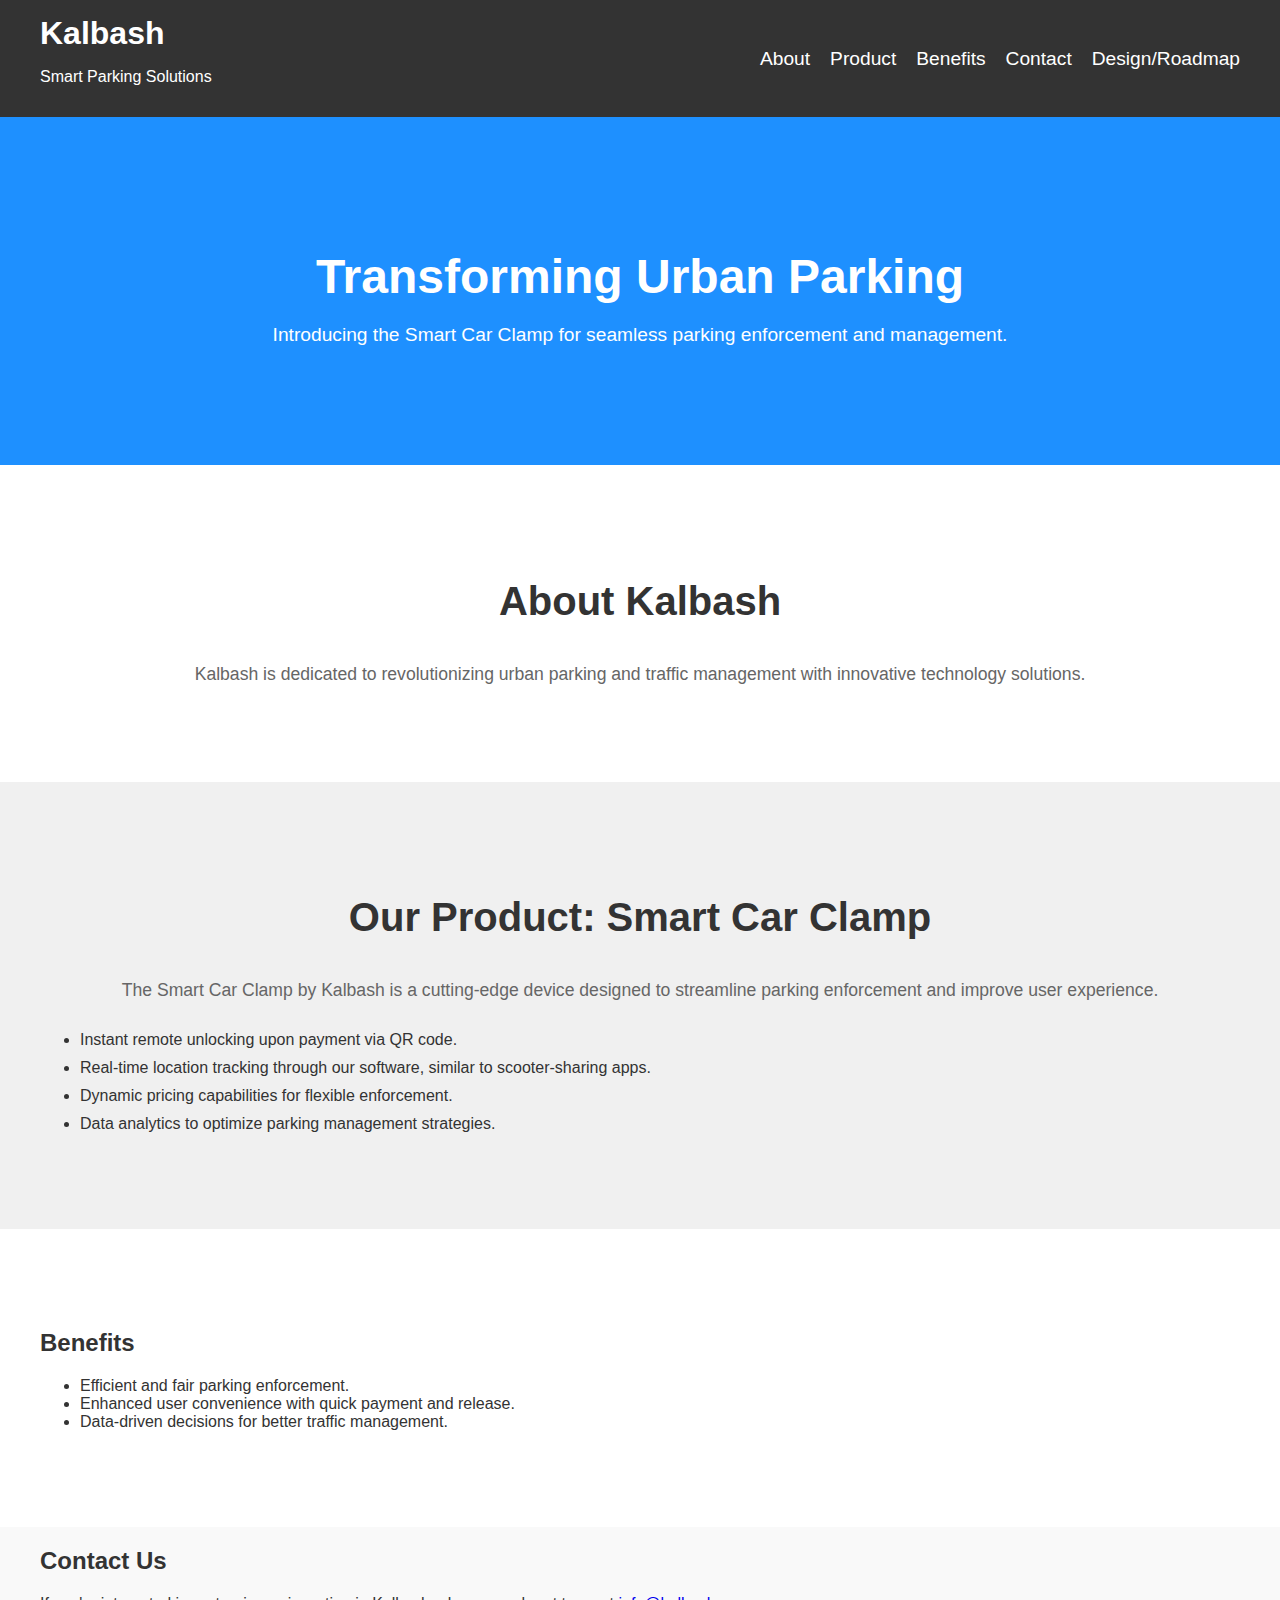
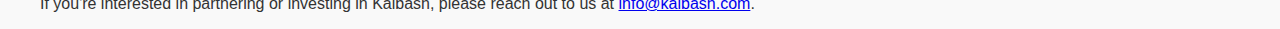
==== index.htm @ cf342f0e "Add files via upload" ====
<!DOCTYPE html>
<html lang="en">
<head>
    <meta charset="UTF-8">
    <meta name="viewport" content="width=device-width, initial-scale=1.0">
    <title>Kalbash - Smart Parking Solutions</title>
    <link rel="stylesheet" href="styles.css">
</head>
<body>
    <header>
        <div class="container">
            <div id="logo">
                <h1>Kalbash</h1>
                <p>Smart Parking Solutions</p>
            </div>
            <nav>
                <ul class="nav-links">
                    <li><a href="#about">About</a></li>
                    <li><a href="#product">Product</a></li>
                    <li><a href="#benefits">Benefits</a></li>
                    <li><a href="#contact">Contact</a></li>
                    <li><a href="design.htm">Design/Roadmap</a></li>
                </ul>
                <div class="burger">
                    <div class="line1"></div>
                    <div class="line2"></div>
                    <div class="line3"></div>
                </div>
            </nav>
        </div>
    </header>

    <section id="hero">
        <div class="container">
            <h1>Transforming Urban Parking</h1>
            <p>Introducing the Smart Car Clamp for seamless parking enforcement and management.</p>
        </div>
    </section>

    <section id="about">
        <div class="container">
            <h2>About Kalbash</h2>
            <p>Kalbash is dedicated to revolutionizing urban parking and traffic management with innovative technology solutions.</p>
        </div>
    </section>
    
    <section id="product">
        <div class="container">
            <h2>Our Product: Smart Car Clamp</h2>
            <p>The Smart Car Clamp by Kalbash is a cutting-edge device designed to streamline parking enforcement and improve user experience.</p>
            <ul class="features">
                <li>Instant remote unlocking upon payment via QR code.</li>
                <li>Real-time location tracking through our software, similar to scooter-sharing apps.</li>
                <li>Dynamic pricing capabilities for flexible enforcement.</li>
                <li>Data analytics to optimize parking management strategies.</li>
            </ul>
        </div>
    </section>
    
    <section id="benefits">
        <div class="container">
            <h2>Benefits</h2>
            <ul>
                <li>Efficient and fair parking enforcement.</li>
                <li>Enhanced user convenience with quick payment and release.</li>
                <li>Data-driven decisions for better traffic management.</li>
            </ul>
        </div>
    </section>
    
    <section id="contact">
        <div class="container">
            <h2>Contact Us</h2>
            <p>If you're interested in partnering or investing in Kalbash, please reach out to us at <a href="mailto:info@kalbash.com">info@kalbash.com</a>.</p>
        </div>
    </section>

    <script src="app.js"></script>
</body>
</html>
---- styles.css ----
/* Global Styles */
body {
    font-family: 'Arial', sans-serif;
    margin: 0;
    padding: 0;
    box-sizing: border-box;
    background-color: #f9f9f9;
    color: #333;
}

.container {
    max-width: 1200px;
    margin: 0 auto;
    padding: 0 20px;
}

/* Header Styles */
header {
    background-color: #333;
    color: #fff;
    padding: 15px 0;
}

header .container {
    display: flex;
    justify-content: space-between;
    align-items: center;
}

#logo {
    flex: 1;
}

#logo h1 {
    margin: 0;
    font-size: 2rem;
}

nav {
    flex: 3;
    text-align: right;
}

.nav-links {
    list-style-type: none;
    margin: 0;
    padding: 0;
    display: flex;
    justify-content: flex-end;
}

.nav-links li {
    margin-left: 20px;
}

.nav-links li a {
    text-decoration: none;
    color: #fff;
    font-size: 1.2rem;
    transition: color 0.3s ease;
}

.nav-links li a:hover {
    color: #ffd700; /* Change color on hover */
}

.burger {
    display: none;
    cursor: pointer;
}

.burger div {
    width: 25px;
    height: 3px;
    background-color: #fff;
    margin: 5px;
    transition: all 0.3s ease;
}

@media screen and (max-width: 768px) {
    .nav-links {
        display: none;
        flex-direction: column;
        width: 100%;
        position: absolute;
        top: 60px;
        left: 0;
        background-color: #333;
        padding: 10px 0;
        text-align: center;
        box-shadow: 0 2px 5px rgba(0,0,0,0.1);
        z-index: 1;
    }

    .nav-links.active {
        display: flex;
    }

    .nav-links li {
        margin: 10px 0;
    }

    .burger {
        display: block;
    }

    .line1 {
        transform: rotate(-45deg) translate(-5px, 6px);
    }

    .line2 {
        opacity: 0;
    }

    .line3 {
        transform: rotate(45deg) translate(-5px, -6px);
    }
}

/* Hero Section Styles */
#hero {
    background-color: #1e90ff;
    color: #fff;
    padding: 100px 0;
    text-align: center;
}

#hero h1 {
    font-size: 3rem;
    margin-bottom: 20px;
}

#hero p {
    font-size: 1.2rem;
}

/* About Section Styles */
#about {
    padding: 80px 0;
    background-color: #fff;
}

#about h2 {
    font-size: 2.5rem;
    text-align: center;
    margin-bottom: 40px;
}

#about p {
    font-size: 1.1rem;
    text-align: center;
    color: #666;
}

/* Product Section Styles */
#product {
    padding: 80px 0;
    background-color: #f0f0f0;
}

#product h2 {
    font-size: 2.5rem;
    text-align: center;
    margin-bottom: 40px;
}

#product p {
    font-size: 1.1rem;
    text-align: center;
    color: #666;
}

.features {
    margin-top: 30px;
    text-align: left;
}

.features li {
    margin-bottom: 10px;
}

/* Benefits Section Styles */
#benefits {
    padding: 80px 0;
    background-color: #fff
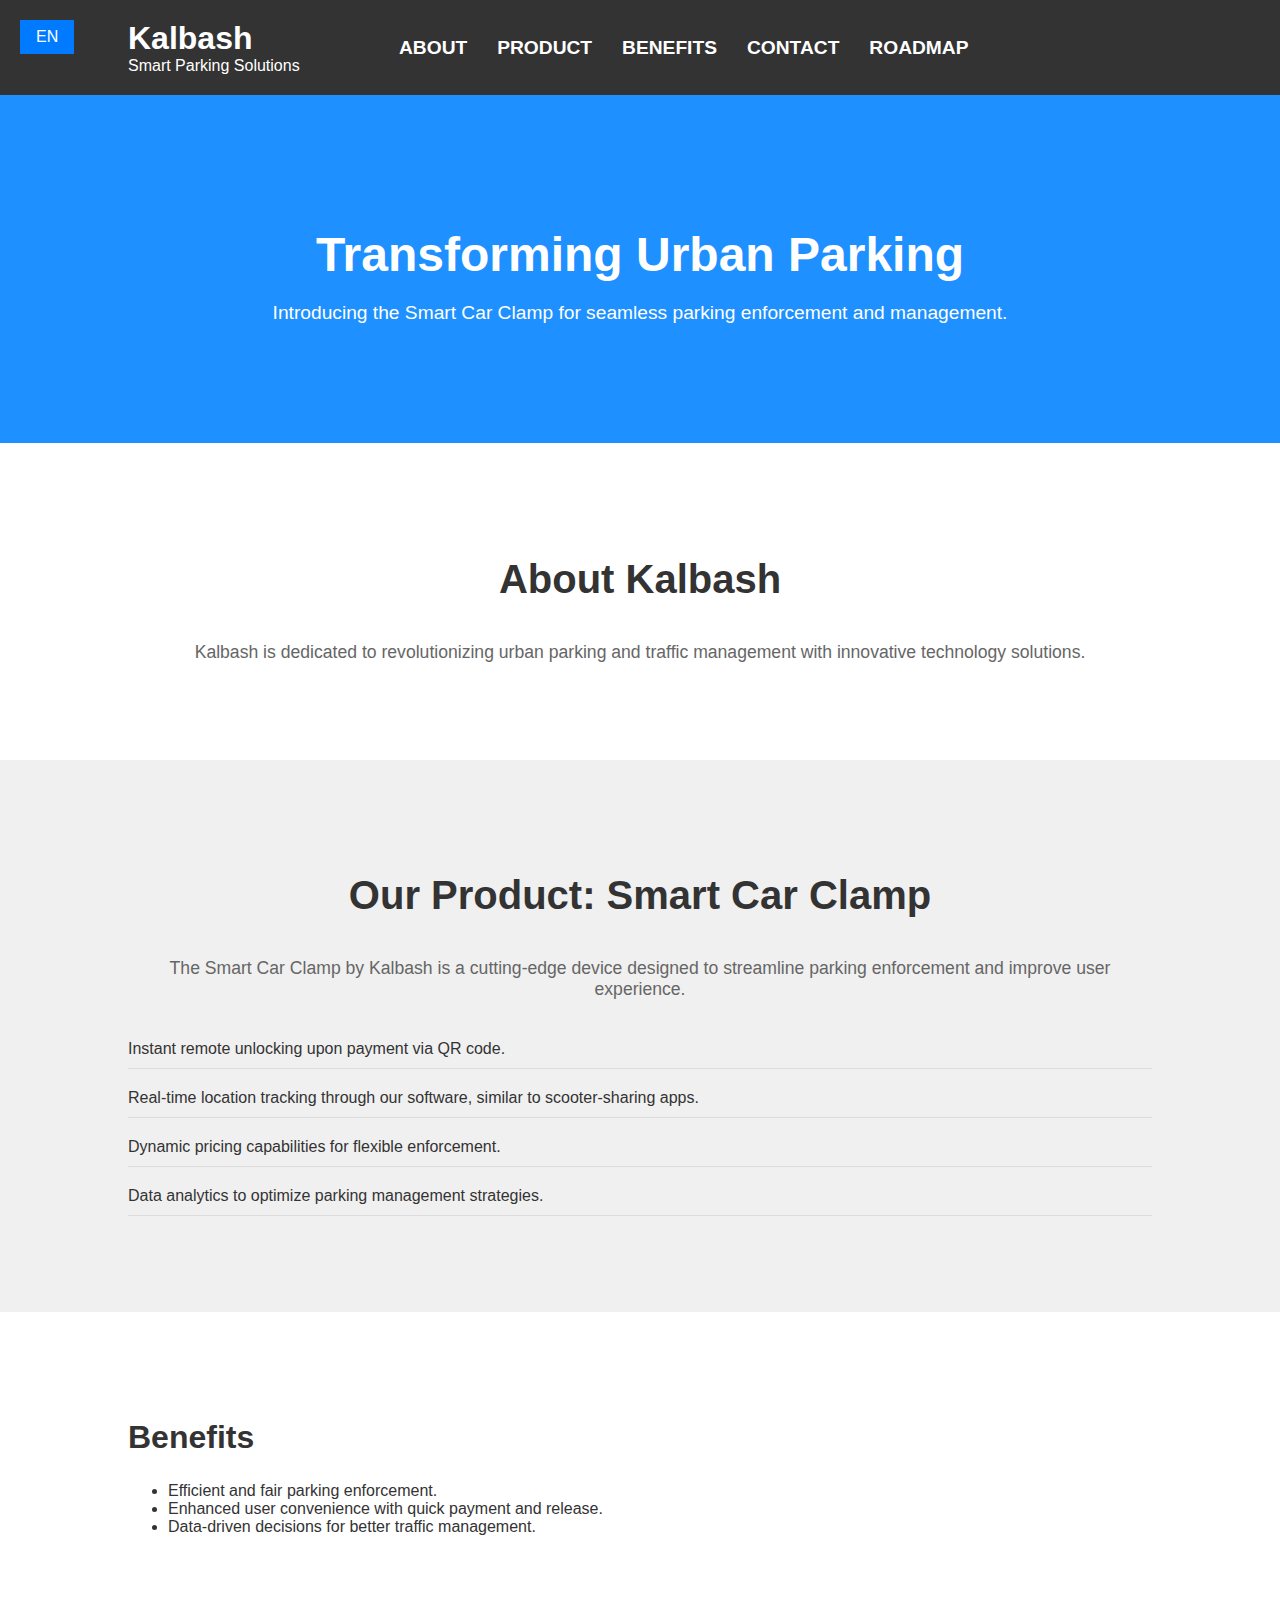
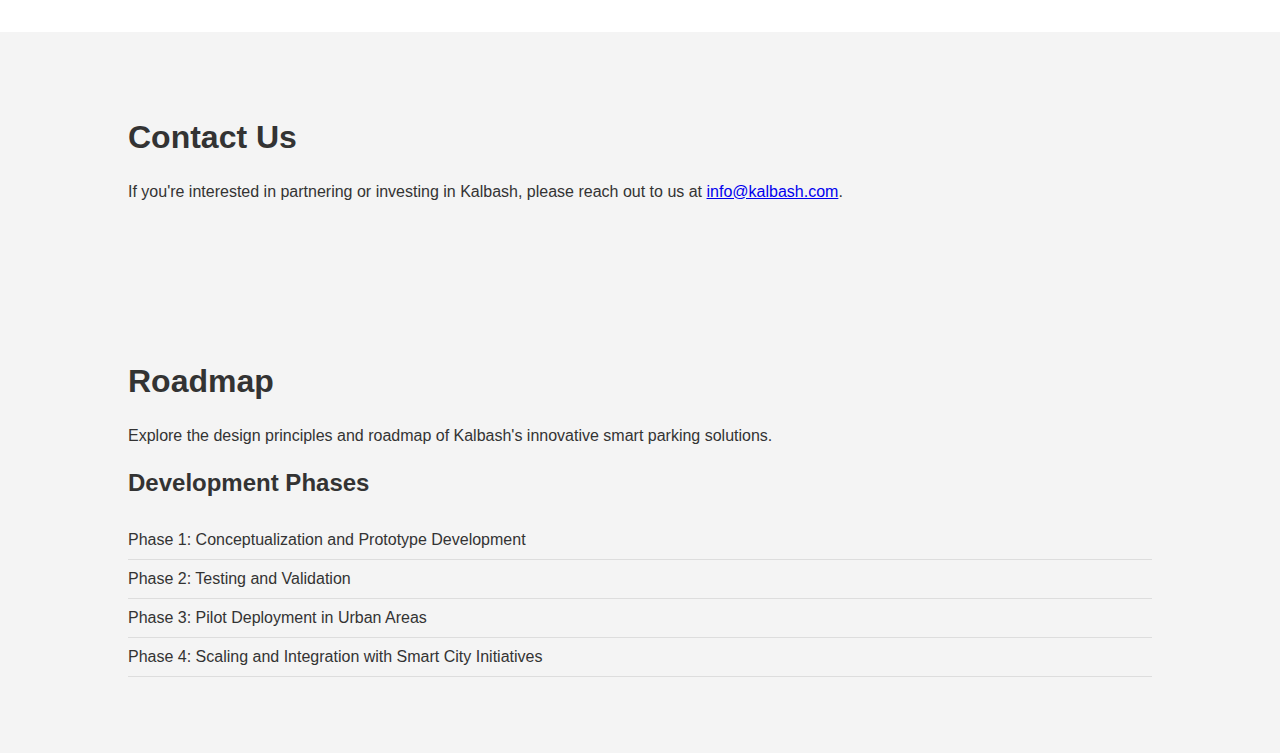
==== commit 3f40d39e: "Update index.htm" ====
--- a/index.htm
+++ b/index.htm
@@ -5,13 +5,128 @@
     <meta name="viewport" content="width=device-width, initial-scale=1.0">
     <title>Kalbash - Smart Parking Solutions</title>
     <link rel="stylesheet" href="styles.css">
+    <style>
+        /* Additional styles for language toggle */
+        .language-toggle {
+            position: absolute;
+            top: 20px;
+            left: 20px;
+            z-index: 1000; /* Ensure it's above other elements */
+        }
+        
+        .language-toggle button {
+            padding: 8px 16px;
+            font-size: 16px;
+            background-color: #007bff;
+            color: white;
+            border: none;
+            cursor: pointer;
+            outline: none;
+            transition: background-color 0.3s ease;
+        }
+        
+        .language-toggle button:hover {
+            background-color: #0056b3;
+        }
+
+        /* Techy Theme */
+        body {
+            font-family: 'Arial', sans-serif;
+            color: #333;
+            background-color: #f4f4f4;
+            margin: 0;
+            padding: 0;
+        }
+
+        header {
+            background-color: #333;
+            color: #fff;
+            padding: 20px 0;
+        }
+
+        header h1, header p {
+            margin: 0;
+        }
+
+        nav {
+            display: flex;
+            justify-content: space-between;
+            align-items: center;
+        }
+
+        .nav-links {
+            list-style: none;
+            padding: 0;
+            margin: 0;
+            display: flex;
+        }
+
+        .nav-links li {
+            margin: 0 15px;
+        }
+
+        .nav-links a {
+            color: #fff;
+            text-decoration: none;
+            font-weight: bold;
+            text-transform: uppercase;
+        }
+
+        .nav-links a.active {
+            border-bottom: 2px solid #007bff;
+        }
+
+        .container {
+            width: 80%;
+            margin: 0 auto;
+        }
+
+        section {
+            padding: 60px 0;
+        }
+
+        h1, h2, h3 {
+            font-family: 'Roboto', sans-serif;
+            font-weight: 700;
+        }
+
+        h1 {
+            font-size: 2.5em;
+        }
+
+        h2 {
+            font-size: 2em;
+        }
+
+        h3 {
+            font-size: 1.5em;
+        }
+
+        .roadmap ul, .features {
+            list-style-type: none;
+            padding: 0;
+        }
+
+        .roadmap li, .features li {
+            padding: 10px 0;
+            border-bottom: 1px solid #ddd;
+        }
+    </style>
 </head>
 <body>
+    <!-- Language Toggle -->
+    <div class="language-toggle">
+        <button>EN</button>
+    </div>
+
+    <!-- Header -->
     <header>
         <div class="container">
             <div id="logo">
-                <h1>Kalbash</h1>
-                <p>Smart Parking Solutions</p>
+                <h1 id="logo-en">Kalbash</h1>
+                <h1 id="logo-ar" style="display: none;">كلباش</h1>
+                <p id="slogan-en">Smart Parking Solutions</p>
+                <p id="slogan-ar" style="display: none;">حلول ذكية لمشاكل وقوف السيارات</p>
             </div>
             <nav>
                 <ul class="nav-links">
@@ -19,35 +134,37 @@
                     <li><a href="#product">Product</a></li>
                     <li><a href="#benefits">Benefits</a></li>
                     <li><a href="#contact">Contact</a></li>
-                    <li><a href="design.htm">Design/Roadmap</a></li>
+                    <li><a href="#design-roadmap">Roadmap</a></li>
                 </ul>
-                <div class="burger">
-                    <div class="line1"></div>
-                    <div class="line2"></div>
-                    <div class="line3"></div>
-                </div>
             </nav>
         </div>
     </header>
 
+    <!-- Sections (About, Product, Benefits, Contact) -->
     <section id="hero">
         <div class="container">
-            <h1>Transforming Urban Parking</h1>
-            <p>Introducing the Smart Car Clamp for seamless parking enforcement and management.</p>
+            <h1 id="hero-title-en">Transforming Urban Parking</h1>
+            <h1 id="hero-title-ar" style="display: none;">تحويل مواقف السيارات الحضرية</h1>
+            <p id="hero-text-en">Introducing the Smart Car Clamp for seamless parking enforcement and management.</p>
+            <p id="hero-text-ar" style="display: none;">تقديم مشبك السيارة الذكي لإدارة وتنفيذ إجراءات التوقف عند الحاجة.</p>
         </div>
     </section>
 
     <section id="about">
         <div class="container">
-            <h2>About Kalbash</h2>
-            <p>Kalbash is dedicated to revolutionizing urban parking and traffic management with innovative technology solutions.</p>
+            <h2 id="about-title-en">About Kalbash</h2>
+            <h2 id="about-title-ar" style="display: none;">حول كلباش</h2>
+            <p id="about-text-en">Kalbash is dedicated to revolutionizing urban parking and traffic management with innovative technology solutions.</p>
+            <p id="about-text-ar" style="display: none;">تكرس كلباش لإحداث ثورة في مجال إدارة مواقف السيارات الحضرية وإدارة حركة المرور بحلول تكنولوجية مبتكرة.</p>
         </div>
     </section>
     
     <section id="product">
         <div class="container">
-            <h2>Our Product: Smart Car Clamp</h2>
-            <p>The Smart Car Clamp by Kalbash is a cutting-edge device designed to streamline parking enforcement and improve user experience.</p>
+            <h2 id="product-title-en">Our Product: Smart Car Clamp</h2>
+            <h2 id="product-title-ar" style="display: none;">منتجنا: مشبك السيارة الذكي</h2>
+            <p id="product-text-en">The Smart Car Clamp by Kalbash is a cutting-edge device designed to streamline parking enforcement and improve user experience.</p>
+            <p id="product-text-ar" style="display: none;">مشبك السيارة الذكي من كلباش هو جهاز متطور يهدف إلى تبسيط إدارة وتنفيذ إجراءات التوقف وتحسين تجربة المستخدم.</p>
             <ul class="features">
                 <li>Instant remote unlocking upon payment via QR code.</li>
                 <li>Real-time location tracking through our software, similar to scooter-sharing apps.</li>
@@ -59,7 +176,8 @@
     
     <section id="benefits">
         <div class="container">
-            <h2>Benefits</h2>
+            <h2 id="benefits-title-en">Benefits</h2>
+            <h2 id="benefits-title-ar" style="display: none;">الفوائد</h2>
             <ul>
                 <li>Efficient and fair parking enforcement.</li>
                 <li>Enhanced user convenience with quick payment and release.</li>
@@ -70,11 +188,79 @@
     
     <section id="contact">
         <div class="container">
-            <h2>Contact Us</h2>
+            <h2 id="contact-title-en">Contact Us</h2>
+            <h2 id="contact-title-ar" style="display: none;">اتصل بنا</h2>
             <p>If you're interested in partnering or investing in Kalbash, please reach out to us at <a href="mailto:info@kalbash.com">info@kalbash.com</a>.</p>
         </div>
     </section>
 
-    <script src="app.js"></script>
+    <!-- Roadmap Section -->
+    <section id="design-roadmap">
+        <div class="container">
+            <h2 id="design-roadmap-title-en">Roadmap</h2>
+            <h2 id="design-roadmap-title-ar" style="display: none;">التصميم وخارطة الطريق</h2>
+            <p id="design-roadmap-text-en">Explore the design principles and roadmap of Kalbash's innovative smart parking solutions.</p>
+            <p id="design-roadmap-text-ar" style="display: none;">استكشف مبادئ التصميم وخارطة الطريق لحلول كلباش المبتكرة لوقوف السيارات.</p>
+            <div class="roadmap">
+                <h3 id="roadmap-title-en">Development Phases</h3>
+                <h3 id="roadmap-title-ar" style="display: none;">مراحل التطوير</h3>
+                <ul>
+                    <li>Phase 1: Conceptualization and Prototype Development</li>
+                    <li>Phase 2: Testing and Validation</li>
+                    <li>Phase 3: Pilot Deployment in Urban Areas</li>
+                    <li>Phase 4: Scaling and Integration with Smart City Initiatives</li>
+                </ul>
+            </div>
+        </div>
+    </section>
+
+    <!-- JavaScript for Language Toggle -->
+    <script>
+        document.addEventListener('DOMContentLoaded', function() {
+            // Select elements
+            const languageButton = document.querySelector('.language-toggle button');
+            const nav = document.querySelector('.nav-links');
+
+            // Function to toggle between languages
+            function toggleLanguage() {
+                var currentLang = document.documentElement.lang;
+                var newLang = (currentLang === 'en') ? 'ar' : 'en'; // Toggle between 'en' and 'ar'
+                
+                // Set HTML lang attribute to toggle language
+                document.documentElement.lang = newLang;
+                
+                // Update button text accordingly
+                languageButton.textContent = (newLang === 'en') ? 'EN' : 'عربي';
+                
+                // Update text direction for Arabic
+                document.body.dir = (newLang === 'ar') ? 'rtl' : 'ltr';
+                
+                // Close navigation menu on language toggle (if open)
+                nav.classList.remove('active');
+            }
+
+            // Smooth scrolling for anchor links
+            const links = document.querySelectorAll('.nav-links a');
+
+            links.forEach(link => {
+                link.addEventListener('click', function(e) {
+                    e.preventDefault();
+
+                    const targetId = this.getAttribute('href').substring(1); // Get target section ID excluding '#'
+                    const targetSection = document.getElementById(targetId); // Find target section
+
+                    if (targetSection) {
+                        targetSection.scrollIntoView({
+                            behavior: 'smooth',
+                            block: 'start'
+                        });
+                    }
+                });
+            });
+
+            // Language toggle functionality
+            languageButton.addEventListener('click', toggleLanguage);
+        });
+    </script>
 </body>
 </html>
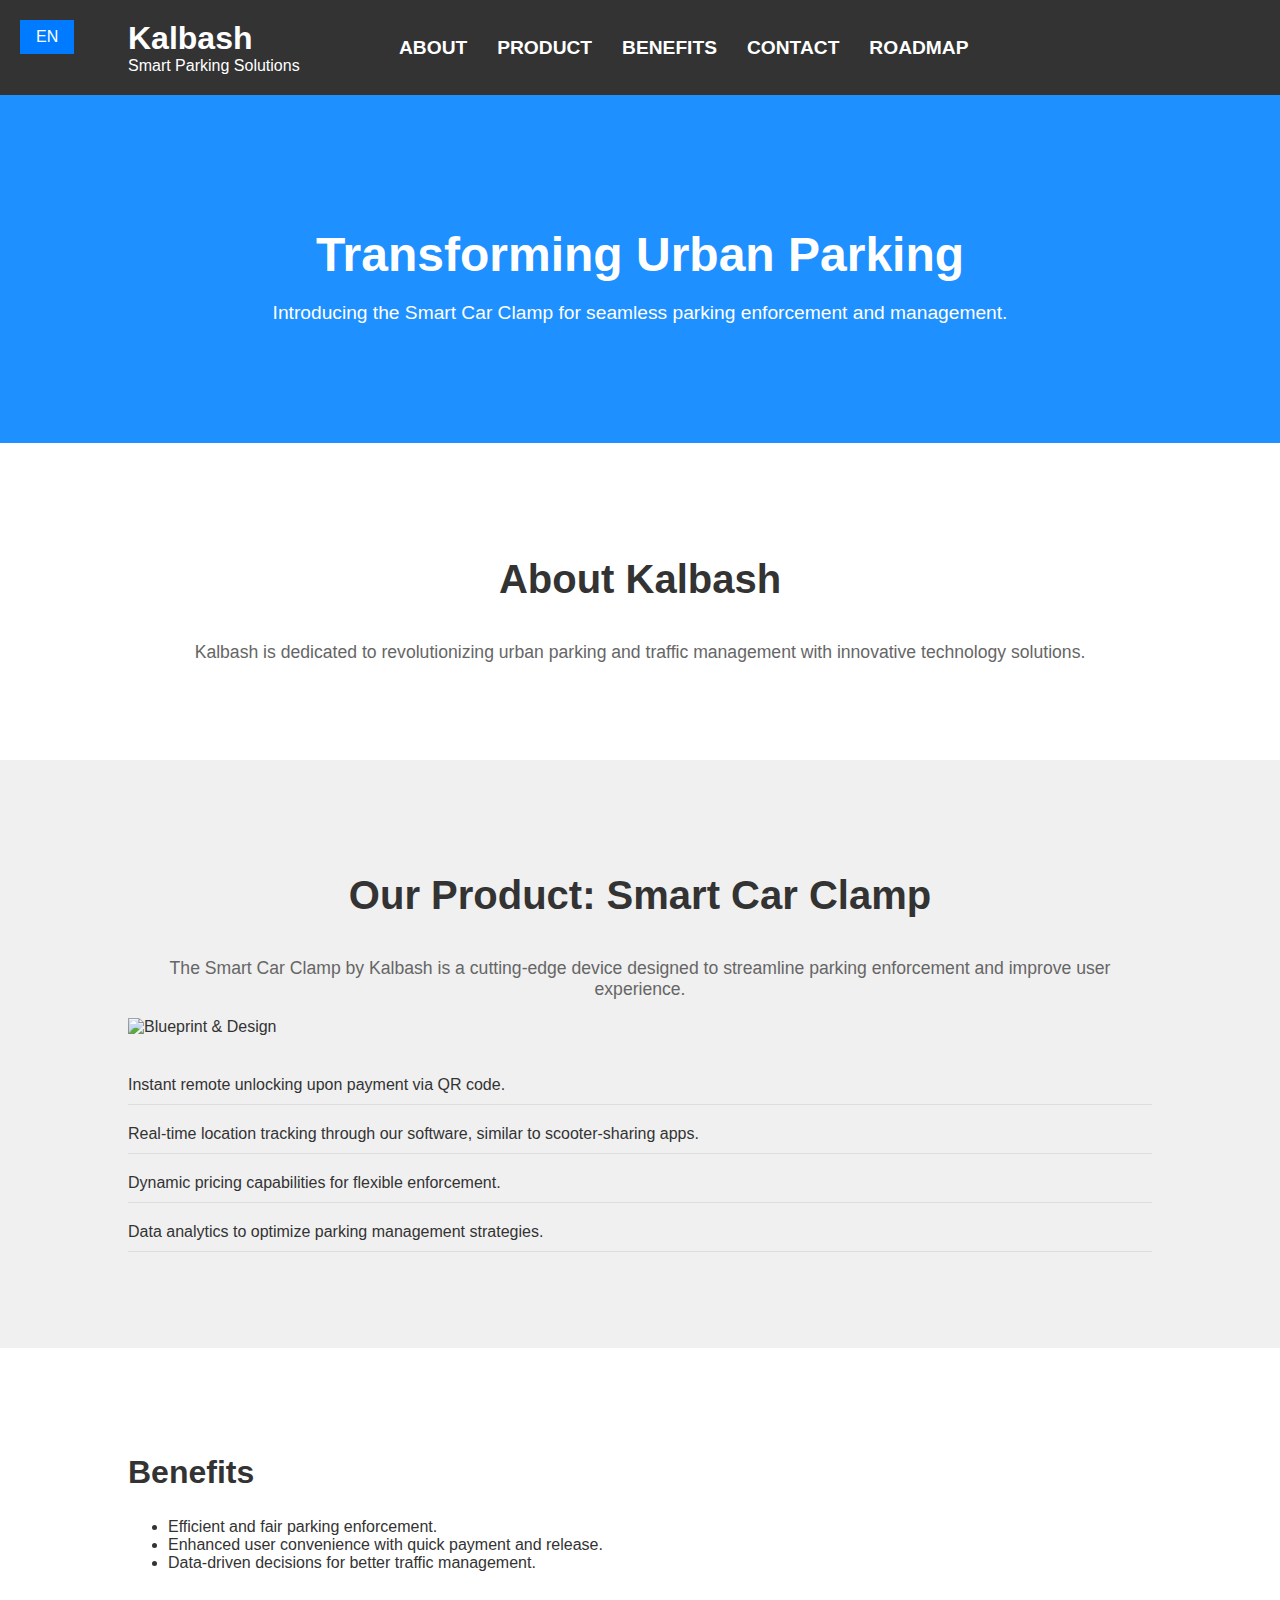
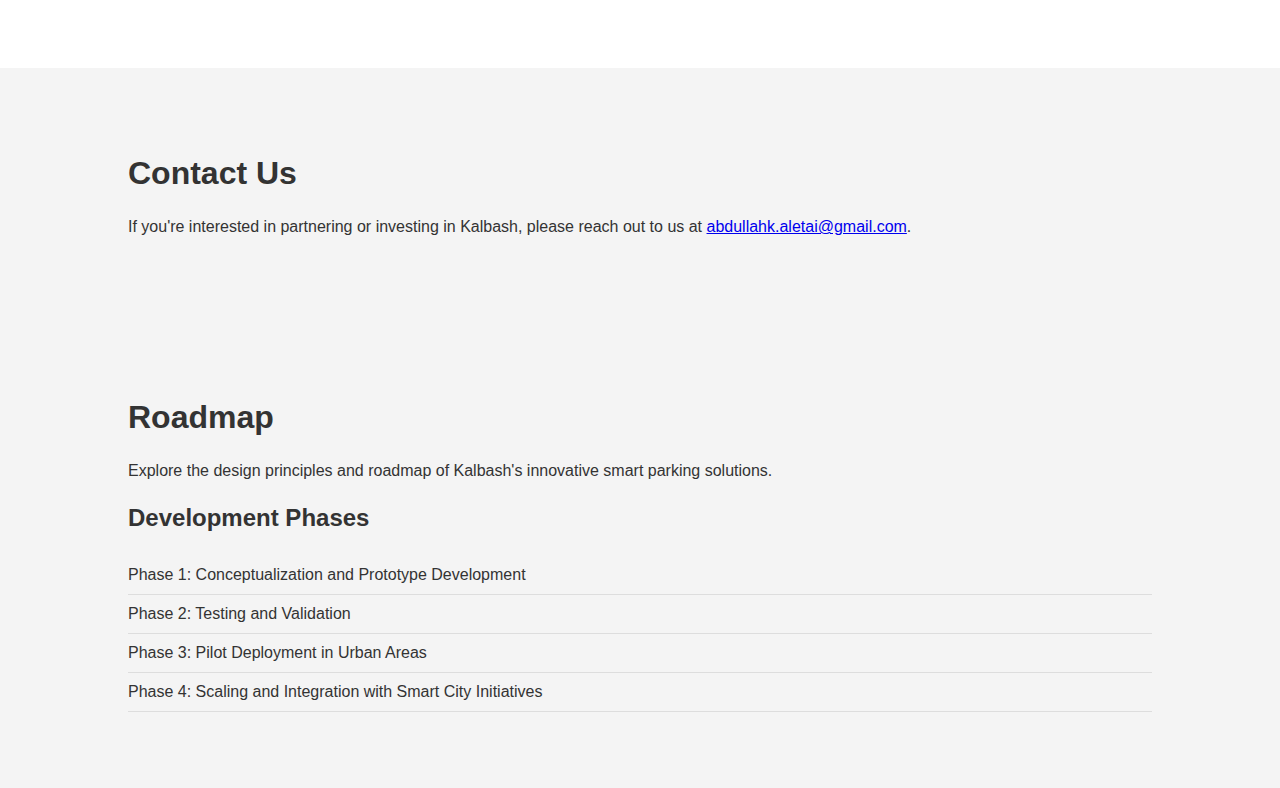
==== commit 9ba7a874: "index.htm" ====
--- a/index.htm
+++ b/index.htm
@@ -111,6 +111,10 @@
             padding: 10px 0;
             border-bottom: 1px solid #ddd;
         }
+        
+        .hidden {
+            display: none;
+        }
     </style>
 </head>
 <body>
@@ -124,17 +128,17 @@
         <div class="container">
             <div id="logo">
                 <h1 id="logo-en">Kalbash</h1>
-                <h1 id="logo-ar" style="display: none;">كلباش</h1>
+                <h1 id="logo-ar" class="hidden">كلباش</h1>
                 <p id="slogan-en">Smart Parking Solutions</p>
-                <p id="slogan-ar" style="display: none;">حلول ذكية لمشاكل وقوف السيارات</p>
+                <p id="slogan-ar" class="hidden">حلول ذكية لمشاكل وقوف السيارات</p>
             </div>
             <nav>
                 <ul class="nav-links">
-                    <li><a href="#about">About</a></li>
-                    <li><a href="#product">Product</a></li>
-                    <li><a href="#benefits">Benefits</a></li>
-                    <li><a href="#contact">Contact</a></li>
-                    <li><a href="#design-roadmap">Roadmap</a></li>
+                    <li><a href="#about" data-en="About" data-ar="حول">About</a></li>
+                    <li><a href="#product" data-en="Product" data-ar="منتج">Product</a></li>
+                    <li><a href="#benefits" data-en="Benefits" data-ar="فوائد">Benefits</a></li>
+                    <li><a href="#contact" data-en="Contact" data-ar="اتصل بنا">Contact</a></li>
+                    <li><a href="#design-roadmap" data-en="Roadmap" data-ar="خارطة الطريق">Roadmap</a></li>
                 </ul>
             </nav>
         </div>
@@ -144,27 +148,28 @@
     <section id="hero">
         <div class="container">
             <h1 id="hero-title-en">Transforming Urban Parking</h1>
-            <h1 id="hero-title-ar" style="display: none;">تحويل مواقف السيارات الحضرية</h1>
+            <h1 id="hero-title-ar" class="hidden">تحويل مواقف السيارات الحضرية</h1>
             <p id="hero-text-en">Introducing the Smart Car Clamp for seamless parking enforcement and management.</p>
-            <p id="hero-text-ar" style="display: none;">تقديم مشبك السيارة الذكي لإدارة وتنفيذ إجراءات التوقف عند الحاجة.</p>
+            <p id="hero-text-ar" class="hidden">تقديم مشبك السيارة الذكي لإدارة وتنفيذ إجراءات التوقف عند الحاجة.</p>
         </div>
     </section>
 
     <section id="about">
         <div class="container">
             <h2 id="about-title-en">About Kalbash</h2>
-            <h2 id="about-title-ar" style="display: none;">حول كلباش</h2>
+            <h2 id="about-title-ar" class="hidden">حول كلباش</h2>
             <p id="about-text-en">Kalbash is dedicated to revolutionizing urban parking and traffic management with innovative technology solutions.</p>
-            <p id="about-text-ar" style="display: none;">تكرس كلباش لإحداث ثورة في مجال إدارة مواقف السيارات الحضرية وإدارة حركة المرور بحلول تكنولوجية مبتكرة.</p>
+            <p id="about-text-ar" class="hidden">تكرس كلباش لإحداث ثورة في مجال إدارة مواقف السيارات الحضرية وإدارة حركة المرور بحلول تكنولوجية مبتكرة.</p>
         </div>
     </section>
     
     <section id="product">
         <div class="container">
             <h2 id="product-title-en">Our Product: Smart Car Clamp</h2>
-            <h2 id="product-title-ar" style="display: none;">منتجنا: مشبك السيارة الذكي</h2>
+            <h2 id="product-title-ar" class="hidden">منتجنا: مشبك السيارة الذكي</h2>
             <p id="product-text-en">The Smart Car Clamp by Kalbash is a cutting-edge device designed to streamline parking enforcement and improve user experience.</p>
-            <p id="product-text-ar" style="display: none;">مشبك السيارة الذكي من كلباش هو جهاز متطور يهدف إلى تبسيط إدارة وتنفيذ إجراءات التوقف وتحسين تجربة المستخدم.</p>
+            <p id="product-text-ar" class="hidden">مشبك السيارة الذكي من كلباش هو جهاز متطور يهدف إلى تبسيط إدارة وتنفيذ إجراءات التوقف وتحسين تجربة المستخدم.</p>
+ <img src="C:\Users\abdul\Downloads\Main_Assembly_Drawing_page-0001 (1).jpg" alt="Blueprint & Design" width="600" height="400">
             <ul class="features">
                 <li>Instant remote unlocking upon payment via QR code.</li>
                 <li>Real-time location tracking through our software, similar to scooter-sharing apps.</li>
@@ -177,7 +182,7 @@
     <section id="benefits">
         <div class="container">
             <h2 id="benefits-title-en">Benefits</h2>
-            <h2 id="benefits-title-ar" style="display: none;">الفوائد</h2>
+            <h2 id="benefits-title-ar" class="hidden">الفوائد</h2>
             <ul>
                 <li>Efficient and fair parking enforcement.</li>
                 <li>Enhanced user convenience with quick payment and release.</li>
@@ -189,8 +194,8 @@
     <section id="contact">
         <div class="container">
             <h2 id="contact-title-en">Contact Us</h2>
-            <h2 id="contact-title-ar" style="display: none;">اتصل بنا</h2>
-            <p>If you're interested in partnering or investing in Kalbash, please reach out to us at <a href="mailto:info@kalbash.com">info@kalbash.com</a>.</p>
+            <h2 id="contact-title-ar" class="hidden">اتصل بنا</h2>
+            <p>If you're interested in partnering or investing in Kalbash, please reach out to us at <a href="mailto:abdullahk.aletai@gmail.com">abdullahk.aletai@gmail.com</a>.</p>
         </div>
     </section>
 
@@ -198,12 +203,12 @@
     <section id="design-roadmap">
         <div class="container">
             <h2 id="design-roadmap-title-en">Roadmap</h2>
-            <h2 id="design-roadmap-title-ar" style="display: none;">التصميم وخارطة الطريق</h2>
+            <h2 id="design-roadmap-title-ar" class="hidden">التصميم وخارطة الطريق</h2>
             <p id="design-roadmap-text-en">Explore the design principles and roadmap of Kalbash's innovative smart parking solutions.</p>
-            <p id="design-roadmap-text-ar" style="display: none;">استكشف مبادئ التصميم وخارطة الطريق لحلول كلباش المبتكرة لوقوف السيارات.</p>
+            <p id="design-roadmap-text-ar" class="hidden">استكشف مبادئ التصميم وخارطة الطريق لحلول كلباش المبتكرة لوقوف السيارات.</p>
             <div class="roadmap">
                 <h3 id="roadmap-title-en">Development Phases</h3>
-                <h3 id="roadmap-title-ar" style="display: none;">مراحل التطوير</h3>
+                <h3 id="roadmap-title-ar" class="hidden">مراحل التطوير</h3>
                 <ul>
                     <li>Phase 1: Conceptualization and Prototype Development</li>
                     <li>Phase 2: Testing and Validation</li>
@@ -219,7 +224,6 @@
         document.addEventListener('DOMContentLoaded', function() {
             // Select elements
             const languageButton = document.querySelector('.language-toggle button');
-            const nav = document.querySelector('.nav-links');
 
             // Function to toggle between languages
             function toggleLanguage() {
@@ -235,28 +239,15 @@
                 // Update text direction for Arabic
                 document.body.dir = (newLang === 'ar') ? 'rtl' : 'ltr';
                 
-                // Close navigation menu on language toggle (if open)
-                nav.classList.remove('active');
+                // Show/hide content based on language
+                document.querySelectorAll('[id$="-en"]').forEach(el => el.classList.toggle('hidden', newLang === 'ar'));
+                document.querySelectorAll('[id$="-ar"]').forEach(el => el.classList.toggle('hidden', newLang === 'en'));
+                
+                // Update navigation links
+                document.querySelectorAll('.nav-links a').forEach(link => {
+                    link.textContent = link.getAttribute(`data-${newLang}`);
+                });
             }
-
-            // Smooth scrolling for anchor links
-            const links = document.querySelectorAll('.nav-links a');
-
-            links.forEach(link => {
-                link.addEventListener('click', function(e) {
-                    e.preventDefault();
-
-                    const targetId = this.getAttribute('href').substring(1); // Get target section ID excluding '#'
-                    const targetSection = document.getElementById(targetId); // Find target section
-
-                    if (targetSection) {
-                        targetSection.scrollIntoView({
-                            behavior: 'smooth',
-                            block: 'start'
-                        });
-                    }
-                });
-            });
 
             // Language toggle functionality
             languageButton.addEventListener('click', toggleLanguage);
--- a/styles.css
+++ b/styles.css
@@ -183,3 +183,68 @@
 #benefits {
     padding: 80px 0;
     background-color: #fff
+}
+html {
+    scroll-behavior: smooth;
+}
+
+/* Navigation Link Hover Effect */
+.nav-links a {
+    position: relative;
+    display: inline-block;
+    padding: 5px 0;
+    text-decoration: none;
+    color: #fff;
+    font-weight: bold;
+    text-transform: uppercase;
+    transition: color 0.3s ease;
+}
+
+.nav-links a::after {
+    content: '';
+    position: absolute;
+    left: 0;
+    bottom: 0;
+    width: 100%;
+    height: 2px;
+    background-color: #007bff;
+    transform: scaleX(0);
+    transition: transform 0.3s ease;
+    transform-origin: bottom right;
+}
+
+.nav-links a:hover::after {
+    transform: scaleX(1);
+    transform-origin: bottom left;
+}
+
+.nav-links a:hover {
+    color: #007bff;
+}
+
+/* Responsive Design */
+@media (max-width: 768px) {
+    .nav-links {
+        display: none; /* Hide the menu by default on small screens */
+        flex-direction: column;
+        width: 100%;
+        background: #333;
+    }
+
+    .nav-links.active {
+        display: flex; /* Show the menu when active */
+    }
+
+    .burger {
+        display: block;
+        cursor: pointer;
+    }
+
+    .burger div {
+        background: #fff;
+        height: 3px;
+        width: 25px;
+        margin: 5px 0;
+        transition: transform 0.3s ease;
+    }
+}
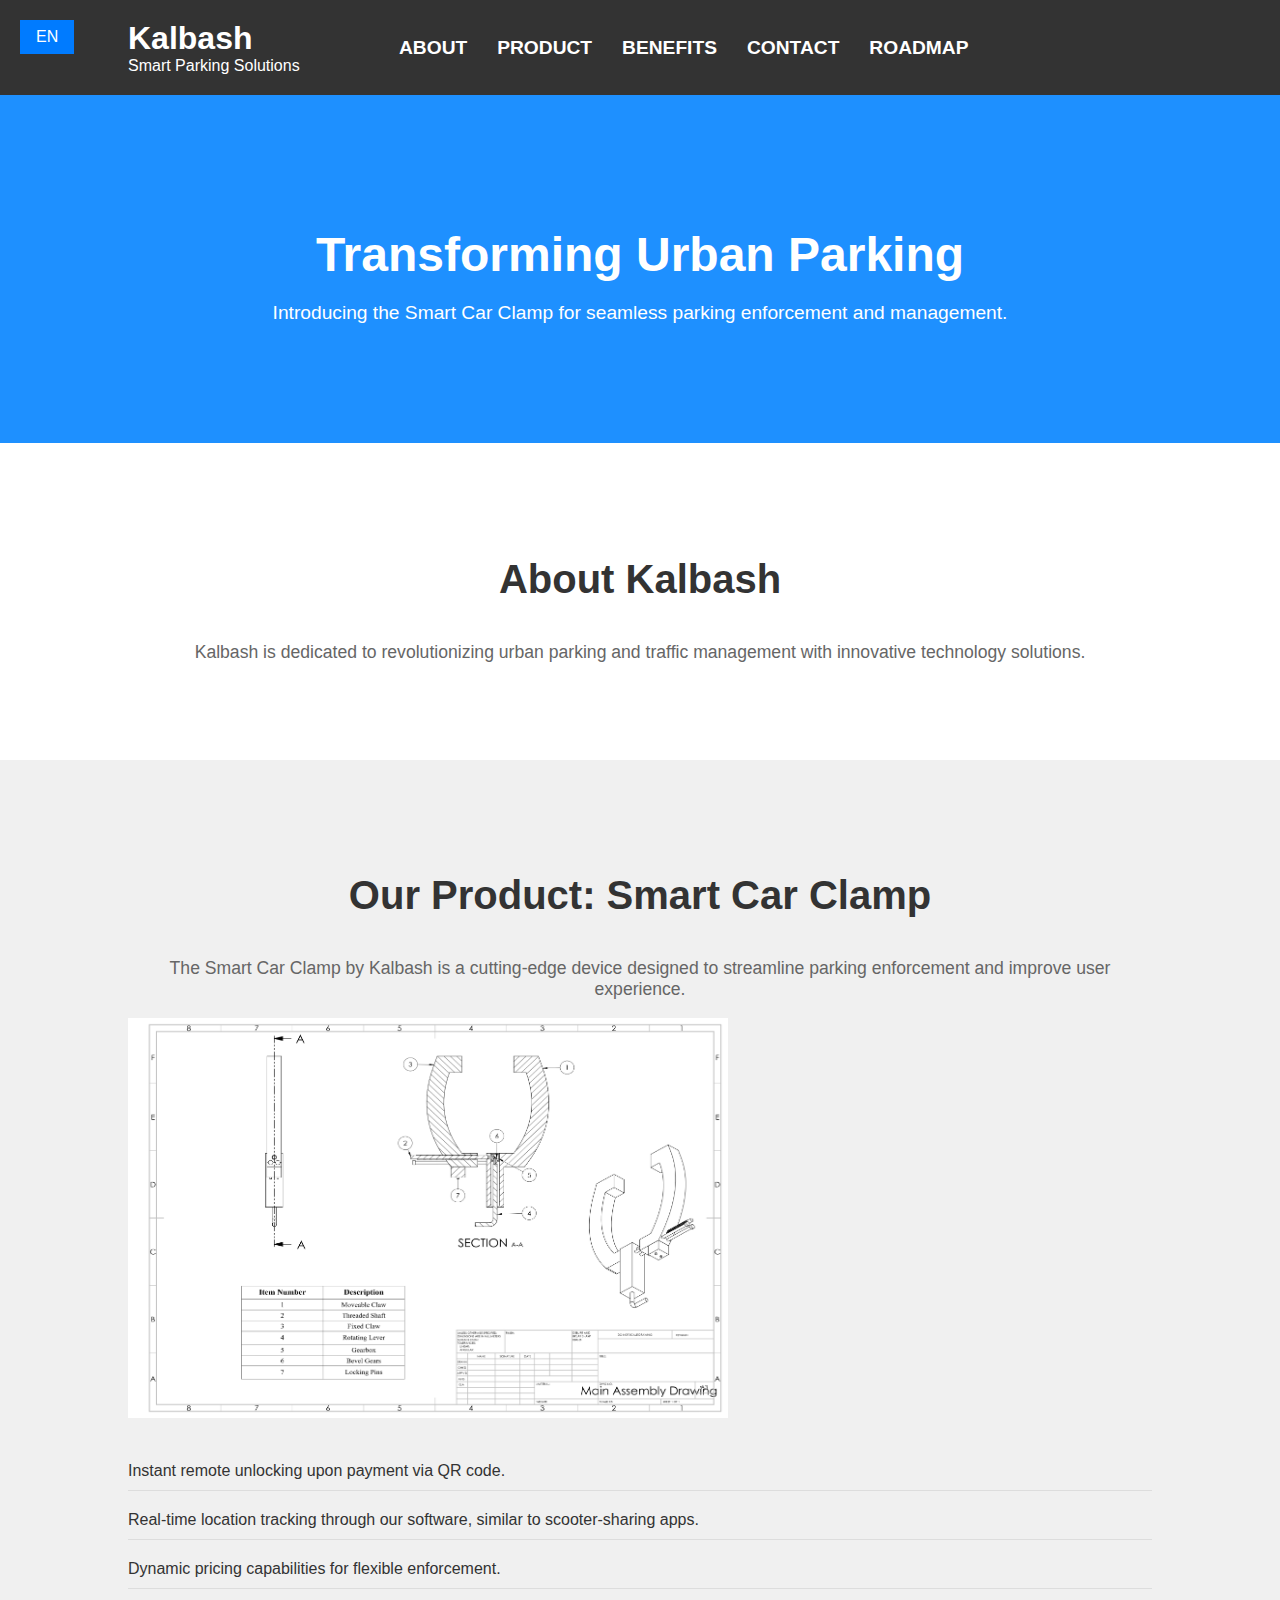
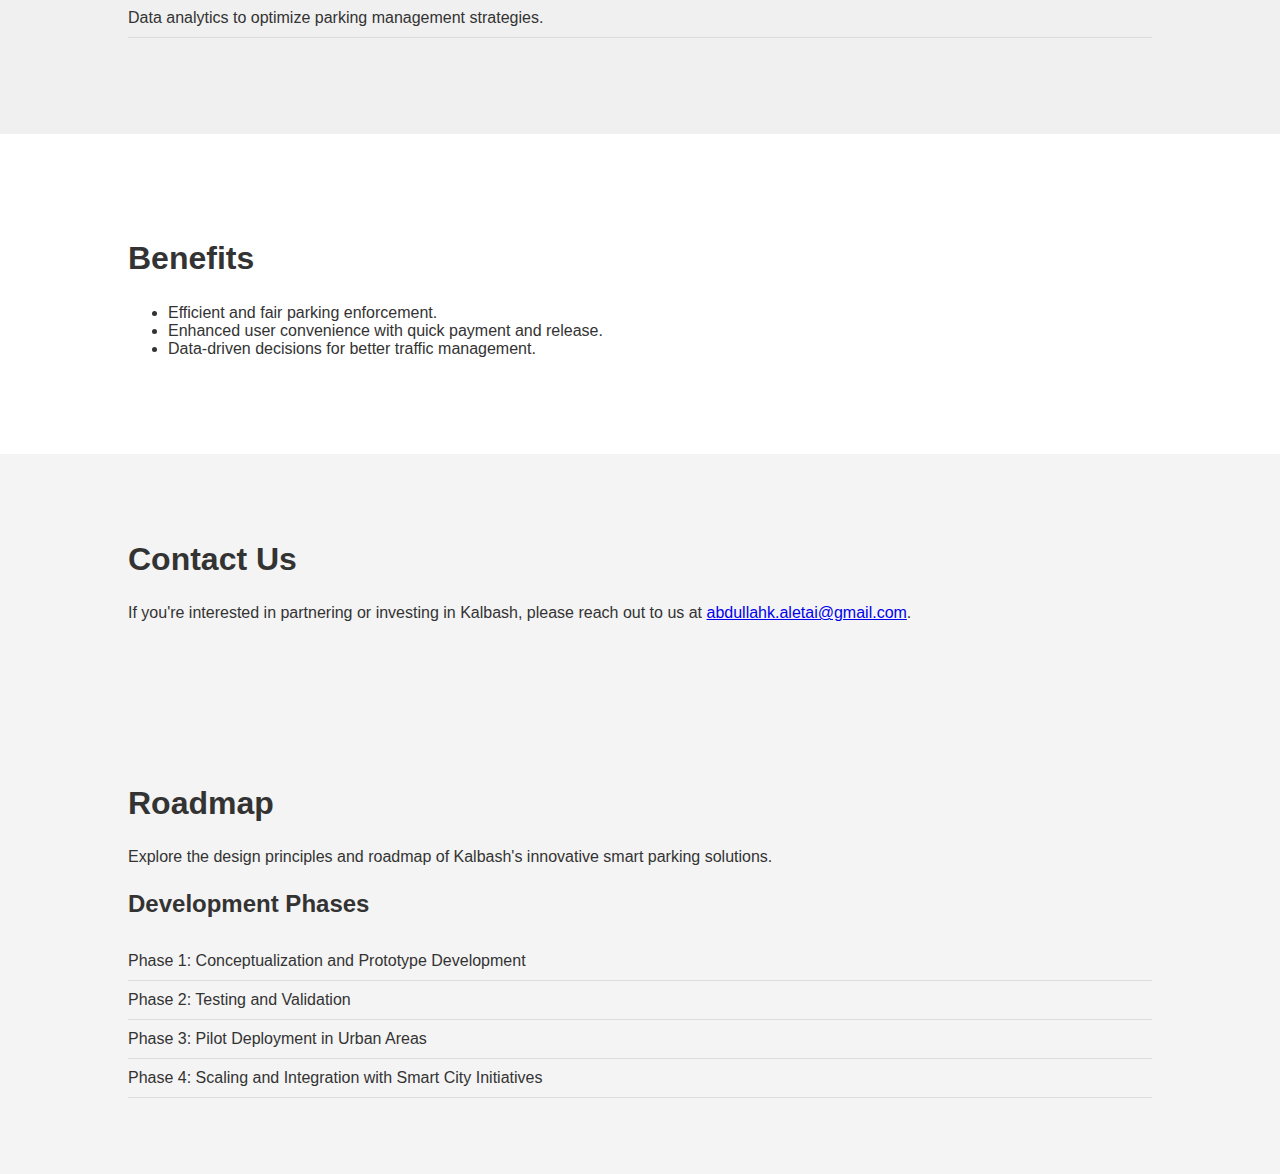
==== commit 2a652fda: "index.htm" ====
--- a/index.htm
+++ b/index.htm
@@ -169,7 +169,7 @@
             <h2 id="product-title-ar" class="hidden">منتجنا: مشبك السيارة الذكي</h2>
             <p id="product-text-en">The Smart Car Clamp by Kalbash is a cutting-edge device designed to streamline parking enforcement and improve user experience.</p>
             <p id="product-text-ar" class="hidden">مشبك السيارة الذكي من كلباش هو جهاز متطور يهدف إلى تبسيط إدارة وتنفيذ إجراءات التوقف وتحسين تجربة المستخدم.</p>
- <img src="C:\Users\abdul\Downloads\Main_Assembly_Drawing_page-0001 (1).jpg" alt="Blueprint & Design" width="600" height="400">
+ <img src="Main_Assembly_Drawing_page-0001 (1).jpg" alt="Blueprint & Design" width="600" height="400">
             <ul class="features">
                 <li>Instant remote unlocking upon payment via QR code.</li>
                 <li>Real-time location tracking through our software, similar to scooter-sharing apps.</li>
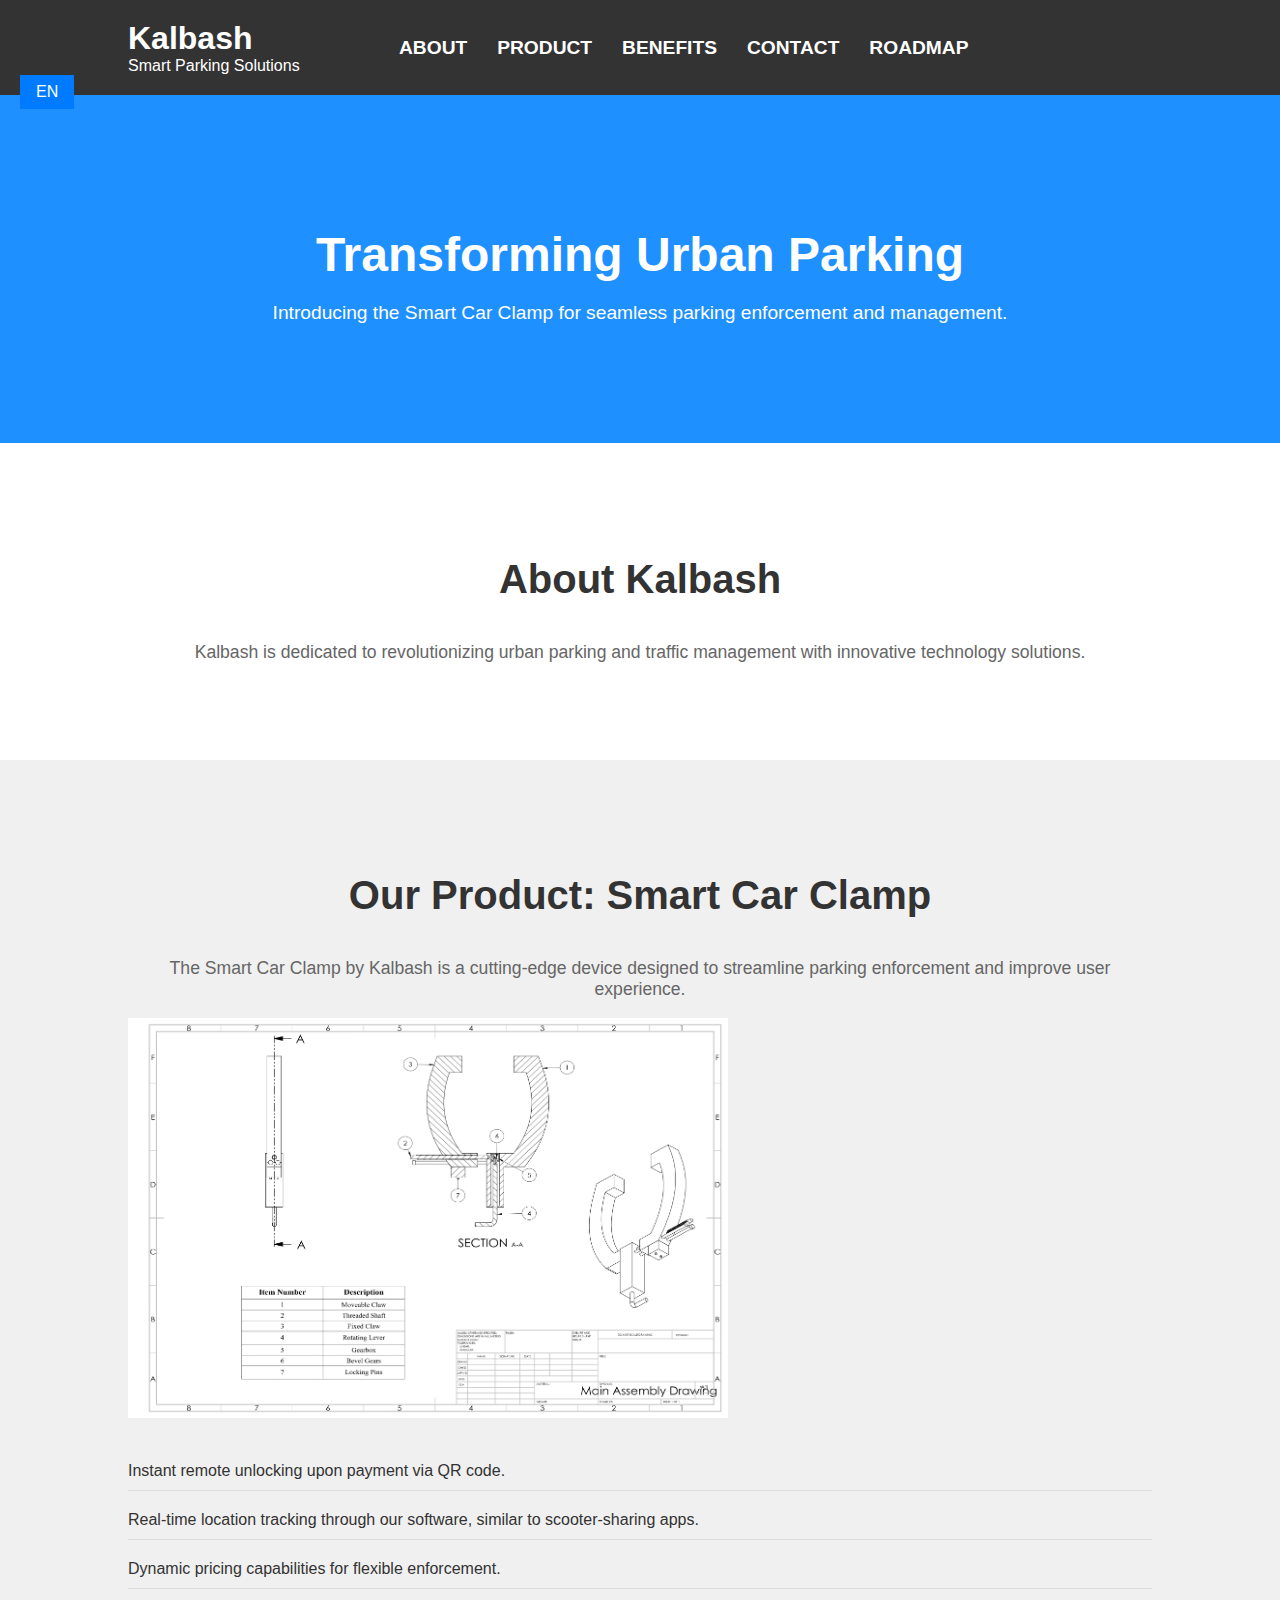
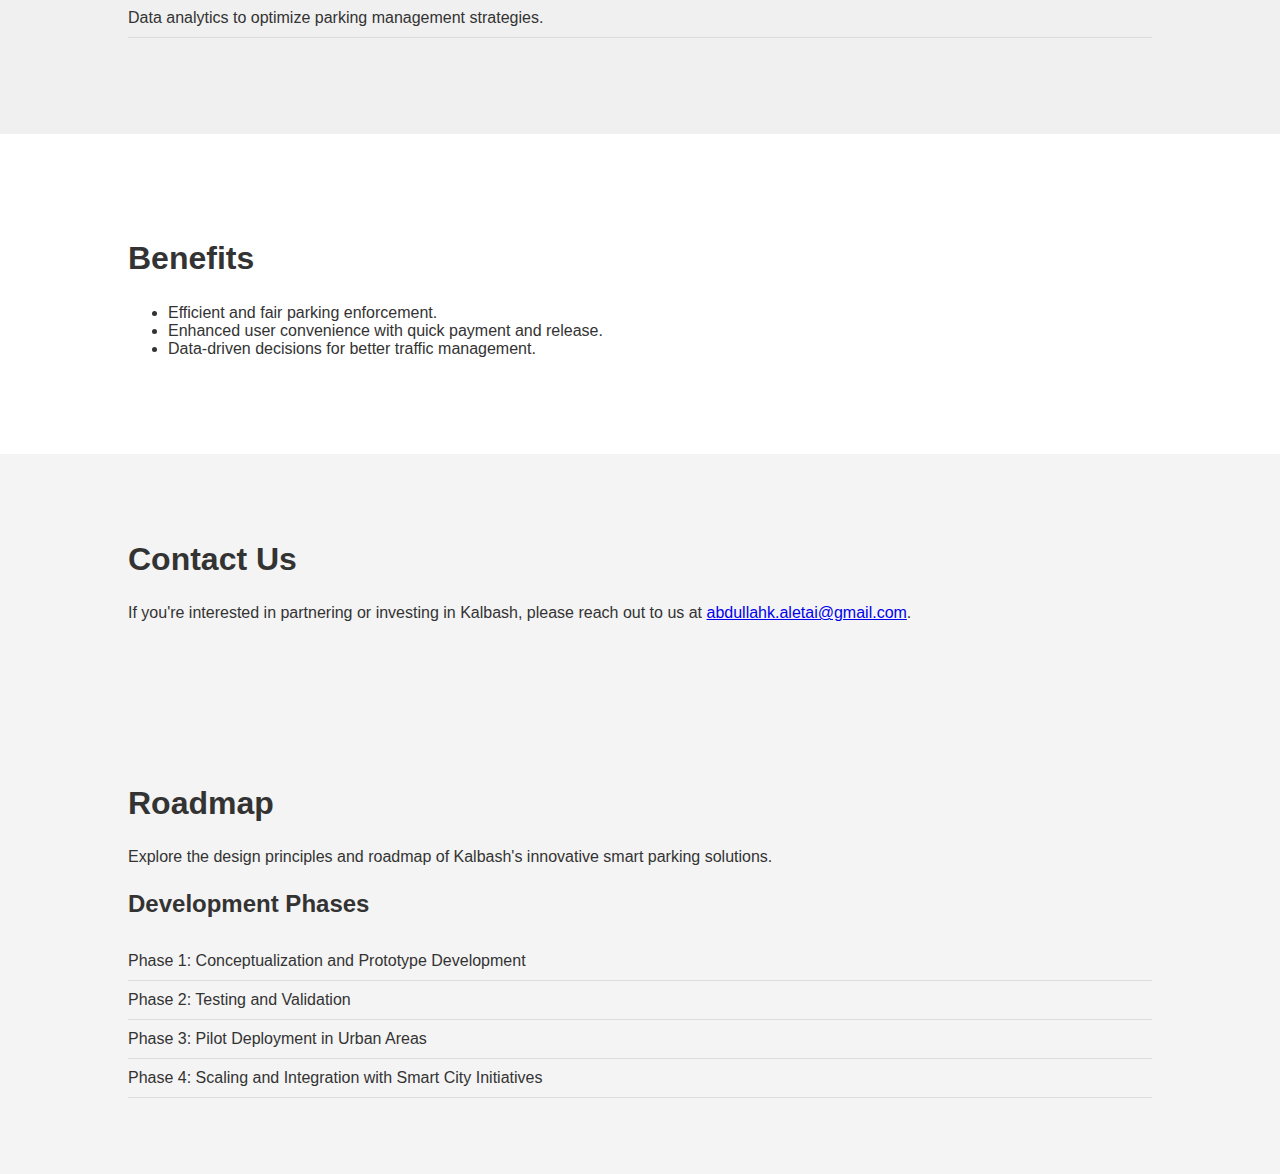
==== commit 26562b4b: "index.htm" ====
--- a/index.htm
+++ b/index.htm
@@ -9,7 +9,7 @@
         /* Additional styles for language toggle */
         .language-toggle {
             position: absolute;
-            top: 20px;
+            top: 75px;
             left: 20px;
             z-index: 1000; /* Ensure it's above other elements */
         }
